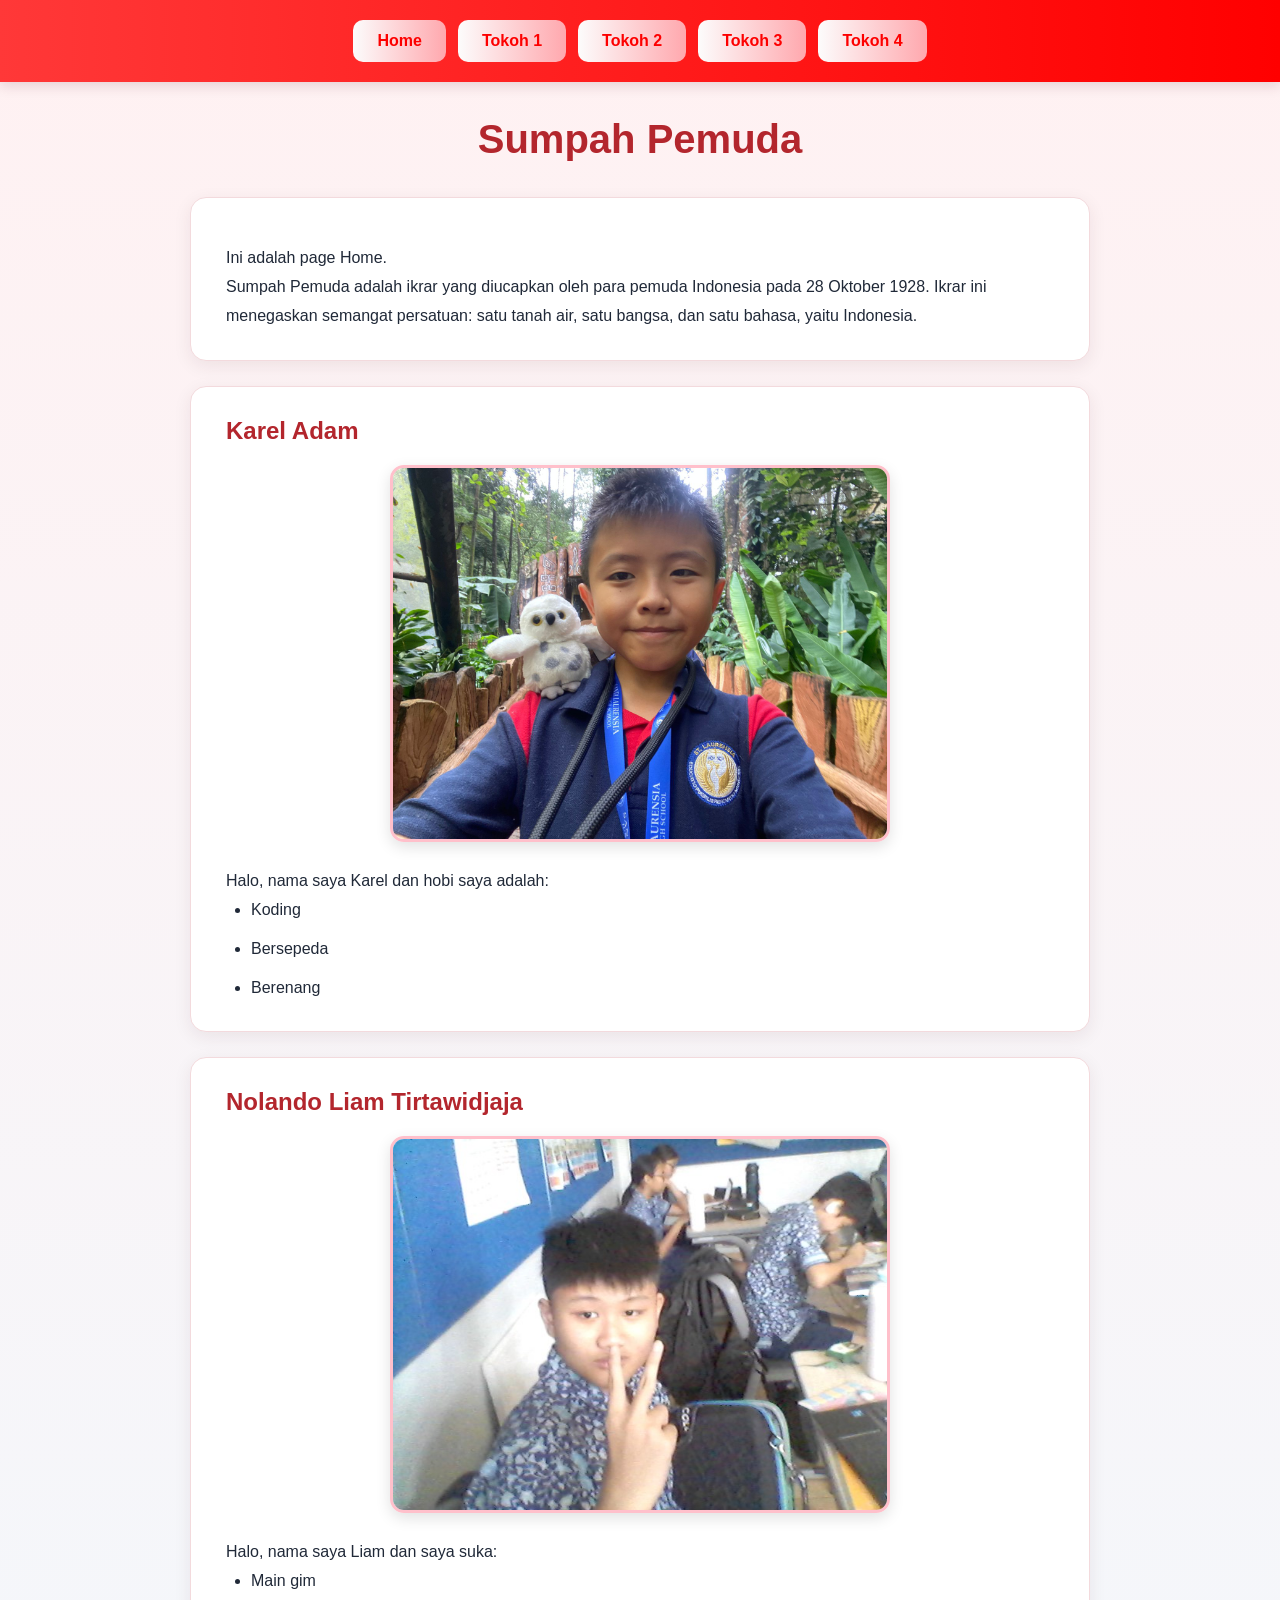
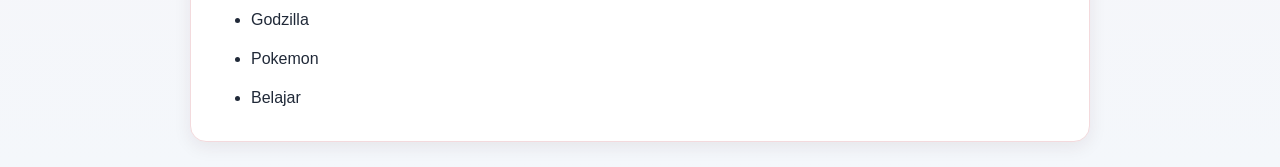
==== index.html @ d0d8f802 "Add files via upload" ====
<!doctype html>
<html lang="id">
  <head>
    <meta charset="UTF-8" />
    <meta name="viewport" content="width=device-width, initial-scale=1.0" />
    <title>Sumpah Pemuda</title>
    <link rel="stylesheet" href="style.css" />
  </head>
  <body>
    <header>
      <button onclick="window.location.href = 'index.html'">Home</button>
      <button onclick="window.location.href = 'bio1.html'">Tokoh 1</button>
      <button onclick="window.location.href = 'bio2.html'">Tokoh 2</button>
      <button onclick="window.location.href = 'bio3.html'">Tokoh 3</button>
      <button onclick="window.location.href = 'bio4.html'">Tokoh 4</button>
    </header>
    <h1>Sumpah Pemuda</h1>
    <section class="home">
      <p>
        Ini adalah page Home.
        <br />
        Sumpah Pemuda adalah ikrar yang diucapkan oleh para pemuda Indonesia
        pada 28 Oktober 1928. Ikrar ini menegaskan semangat persatuan: satu
        tanah air, satu bangsa, dan satu bahasa, yaitu Indonesia.
      </p>
    </section>
    <section class="biografi">
      <h2>Karel Adam</h2>
      <img src="/Karel.jpg" alt="Karel Adam" id="foto" />
      <p>Halo, nama saya Karel dan hobi saya adalah:</p>
      <ul>
        <li>Koding</li>
        <li>Bersepeda</li>
        <li>Berenang</li>
      </ul>
    </section>
    <section class="biografi">
      <h2>Nolando Liam Tirtawidjaja</h2>
      <img
        src="/WIN_20261030_13_15_16_Pro.jpg"
        alt="Nolando Liam Tirtawidjaja"
        id="foto"
      />
      <p>Halo, nama saya Liam dan saya suka:</p>
      <ul>
        <li>Main gim</li>
        <li>Godzilla</li>
        <li>Pokemon</li>
        <li>Belajar</li>
      </ul>
    </section>
  </body>
</html>
---- style.css ----
/* Makes sizing easier to control */
* {
    box-sizing: border-box;
}

/* Main page */
body {
    margin: 0;
    padding: 0;
    font-family: Arial, sans-serif;
    background: linear-gradient(to bottom, #fff1f2, #f4f7fb);
    color: #202938;
    text-align: center;
}

/* Navigation header */
header {
    background: linear-gradient(to right, #ff3838, #ff0000);
    padding: 20px;
    width: 100%;
    display: flex;
    justify-content: center;
    align-items: center;
    flex-wrap: wrap;
    gap: 12px;
    box-shadow: 0 4px 12px rgba(100, 30, 40, 0.15);
}

/* Navigation buttons */
button {
    background: linear-gradient(to right, #fcfcfc, #ffa8ae);
    color: rgb(253, 0, 0);
    border: none;
    padding: 12px 24px;
    border-radius: 10px;
    font-size: 16px;
    font-weight: bold;
    cursor: pointer;

    transition: transform 0.25s ease,
                background 0.25s ease,
                box-shadow 0.25s ease;
}

/* Button animation when hovering */
button:hover {
    background: #ffe2e5;
    transform: translateY(-3px);
    box-shadow: 0 6px 12px rgba(179, 38, 45, 0.25);
}

/* Button animation when clicking */
button:active {
    transform: translateY(0) scale(0.97);
}

/* Main title */
h1 {
    color: #b3262d;
    font-size: 40px;
    margin: 35px 15px;
    animation: fadeIn 0.8s ease both;
}

/* Section headings */
h2 {
    color: #b3262d;
    margin-top: 0;
    margin-bottom: 20px;
}

/* White boxes for each section */
.biografi,
.latar-belakang,
.pendidikan,
.home {
    background-color: white;
    max-width: 900px;
    width: calc(100% - 40px);
    margin: 25px auto;
    padding: 30px 35px;
    border-radius: 16px;
    border: 1px solid #f3dadd;
    box-shadow: 0 5px 18px rgba(60, 30, 40, 0.08);
    text-align: left;

    animation: slideUp 0.7s ease both;
    transition: transform 0.3s ease,
                box-shadow 0.3s ease;
}

/* Boxes lift when hovering */
.biografi:hover,
.latar-belakang:hover,
.pendidikan:hover,
.home:hover {
    transform: translateY(-4px);
    box-shadow: 0 10px 25px rgba(60, 30, 40, 0.13);
}

/* Slightly stagger the box animations */
.latar-belakang {
    animation-delay: 0.15s;
}

.pendidikan {
    animation-delay: 0.3s;
}

/* Lists */
ul,
ol {
    padding-left: 25px;
    margin: 0;
}

li {
    margin-bottom: 12px;
    line-height: 1.7;
}

li:last-child {
    margin-bottom: 0;
}

/* Paragraphs */
p {
    font-size: 16px;
    line-height: 1.8;
    margin-bottom: 0;
}

/* Biography image */
.biografi img {
    display: block;
    width: 200px;
    max-width: 100%;
    height: auto;
    margin: 0 auto 25px;
    border-radius: 14px;
    border: 3px solid #ffc0cb;
    box-shadow: 0 5px 15px rgba(0, 0, 0, 0.12);

    transition: transform 0.3s ease,
                box-shadow 0.3s ease;
}
.biografi #foto{
    width:500px;
}
/* Image zoom animation on hover */
.biografi img:hover {
    transform: scale(1.05);
    box-shadow: 0 8px 20px rgba(179, 38, 45, 0.2);
}

/* Fade-in animation */
@keyframes fadeIn {
    from {
        opacity: 0;
    }

    to {
        opacity: 1;
    }
}

/* Slide-up animation */
@keyframes slideUp {
    from {
        opacity: 0;
        transform: translateY(25px);
    }

    to {
        opacity: 1;
        transform: translateY(0);
    }
}
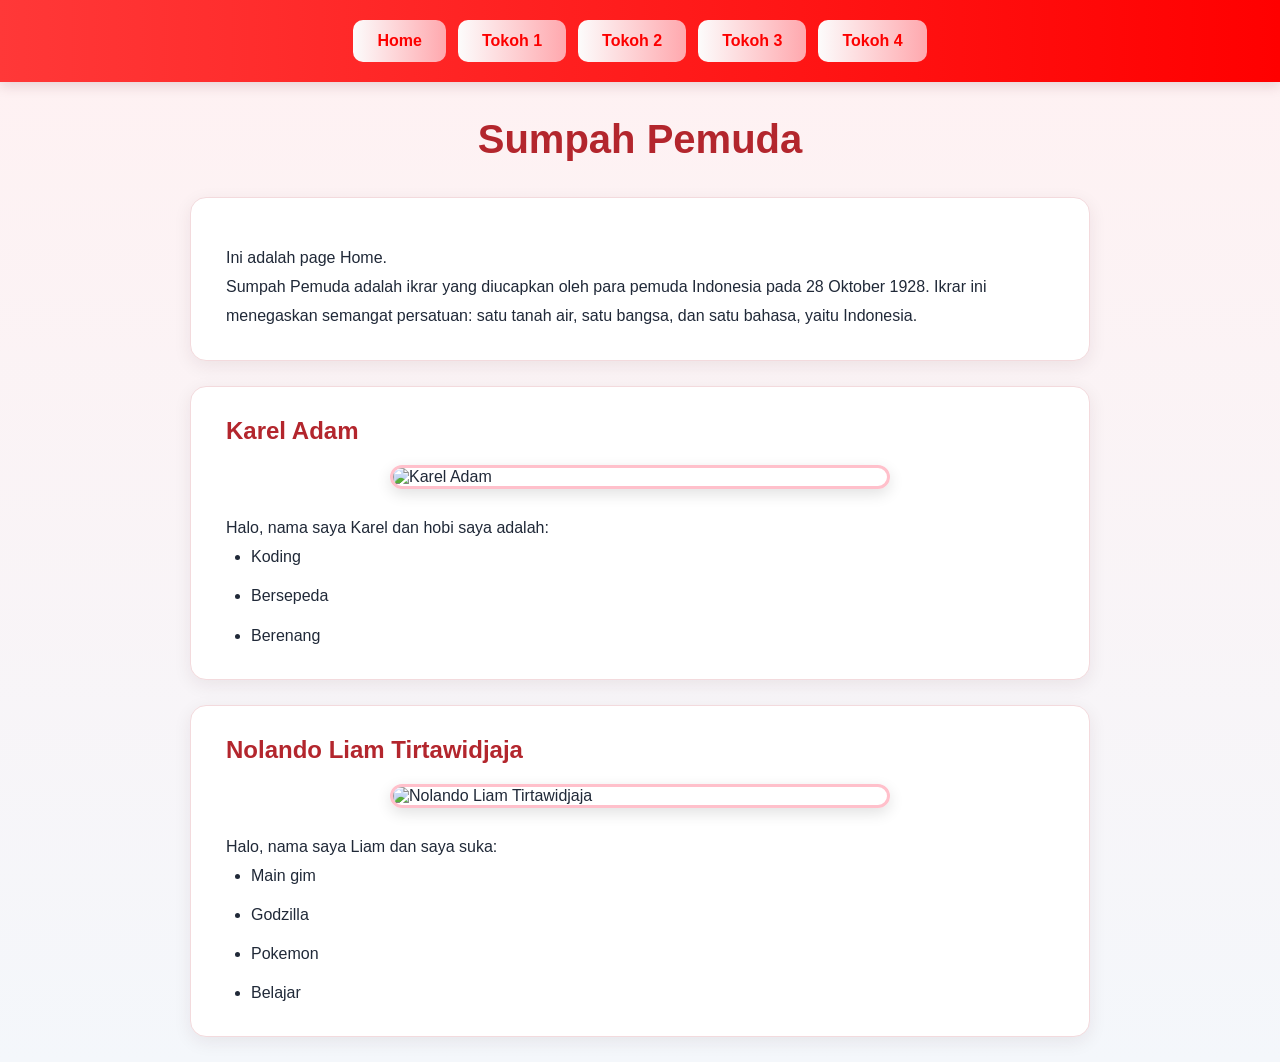
==== commit 4087fe5b: "Add files via upload" ====
--- a/index.html
+++ b/index.html
@@ -26,7 +26,7 @@
     </section>
     <section class="biografi">
       <h2>Karel Adam</h2>
-      <img src="/Karel.jpg" alt="Karel Adam" id="foto" />
+      <img src="assets/Karel.jpg" alt="Karel Adam" id="foto" />
       <p>Halo, nama saya Karel dan hobi saya adalah:</p>
       <ul>
         <li>Koding</li>
@@ -37,7 +37,7 @@
     <section class="biografi">
       <h2>Nolando Liam Tirtawidjaja</h2>
       <img
-        src="/WIN_20261030_13_15_16_Pro.jpg"
+        src="assets/WIN_20261030_13_15_16_Pro.jpg"
         alt="Nolando Liam Tirtawidjaja"
         id="foto"
       />
